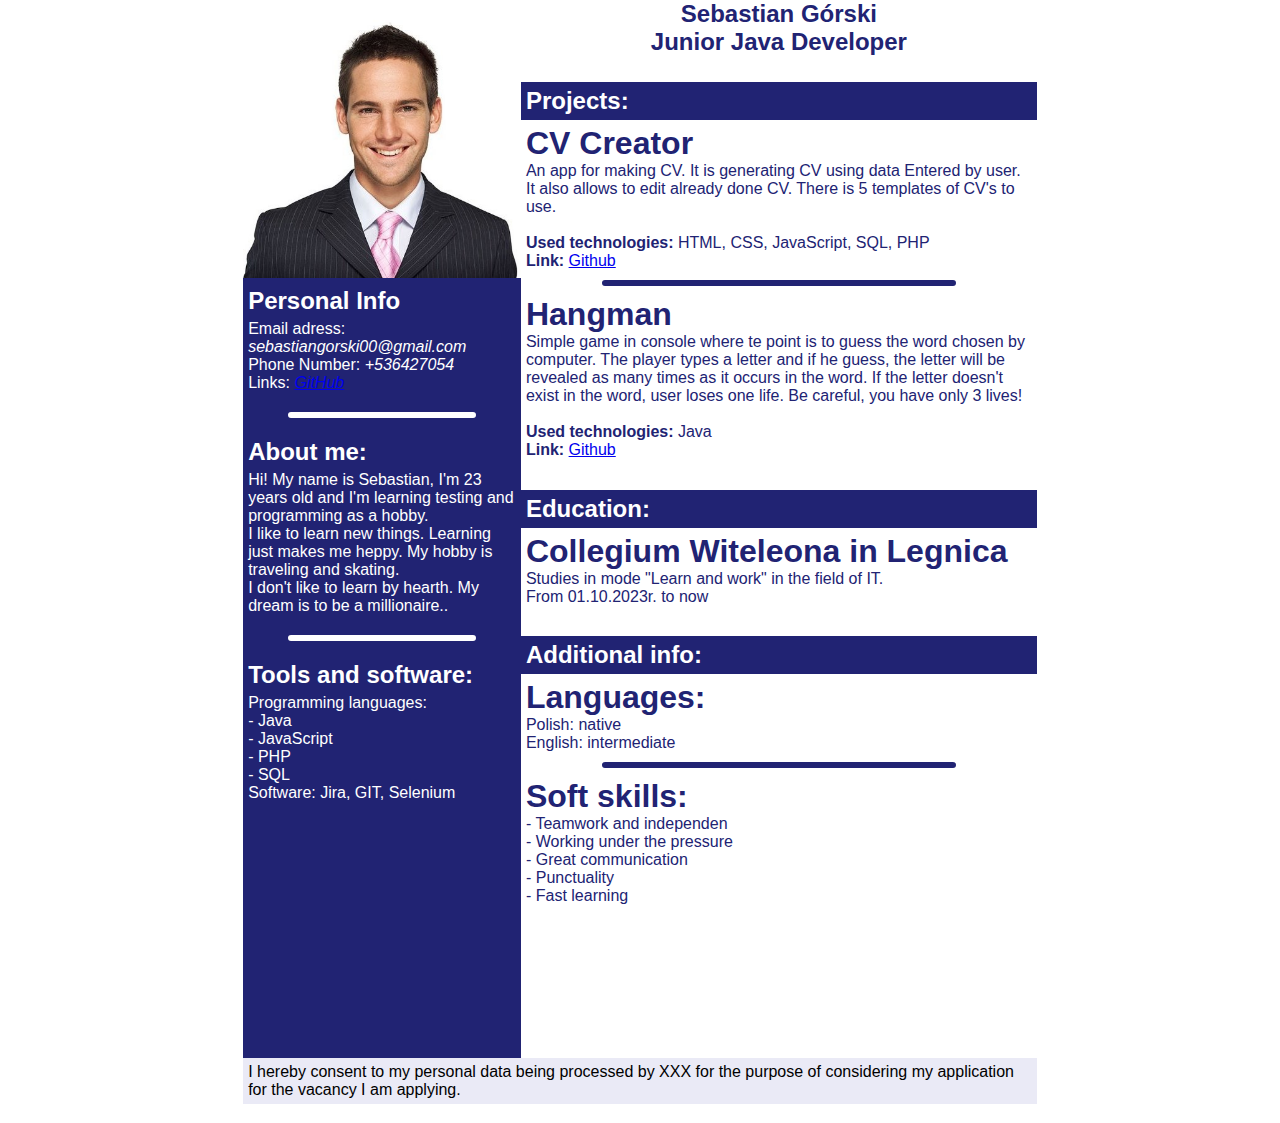
==== Training/HTML/CV/EN/CV.html @ cb6cd30d "Example CV usign HTML and CSS (the data is not real)" ====
<!DOCTYPE html>

<html>
	<head>
		<html lang="pl">
		<meta charset="UTF-8">
		<title>My CV</title>
		<link rel="stylesheet" type="text/css" href="style.css">
		<link href="../favicon.ico" rel="shortcut icon" type="image/x-icon" />
	</head>
	<body>
		<section class="wrapper">
			<section class="left-side">
				<section class="photo">
					<img src="../photo.jpg" alt="My Photo">
				</section>
				<section class="about-me">
					<h2>Personal Info</h2>
						<p>Email adress: <i>sebastiangorski00@gmail.com</i></p>
						<p>Phone Number: <i>+536427054</i></p>
						<p>Links: <i><a href="https://github.com/sgorski00/portfolio">GitHub</a></i></p>
					<hr>
					<h2>About me:</h2>
						<p>Hi! My name is Sebastian, I'm 23 years old and I'm learning testing and programming as a hobby.</p>
						<p>I like to learn new things. Learning just makes me heppy. My hobby is traveling and skating.</p>
						<p>I don't like to learn by hearth. My dream is to be a millionaire..</p>
					<hr>
					<h2>Tools and software:</h2>
						<p>Programming languages:<br>
						- Java<br>
						- JavaScript<br>
						- PHP<br>
						- SQL</p>
						<p>Software:
						Jira, GIT, Selenium</p>
				</section>
			</section>
			<section class="right-side">
				<section class="name">
					<h2>Sebastian Górski<br>
					Junior Java Developer</h2>
				</section>
				<main>
					<h2>Projects:</h2>
					<section class="info">
						<h1>CV Creator</h1>
						An app for making CV. It is generating CV using data Entered by user.
						It also allows to edit already done CV. There is 5 templates of CV's to use.<br><br>
						<b>Used technologies:</b> HTML, CSS, JavaScript, SQL, PHP<br>
						<b>Link:</b> <a href="https://github.com/sgorski00/portfolio">Github</a><br><hr>
						<h1>Hangman</h1>
						Simple game in console where te point is to guess the word chosen by computer.
						The player types a letter and if he guess, the letter will be revealed as many times as it occurs in the word.
						If the letter doesn't exist in the word, user loses one life. 
						Be careful, you have only 3 lives!<br><br>
						<b>Used technologies:</b> Java<br>
						<b>Link:</b> <a href="https://github.com/sgorski00/portfolio">Github</a><br>
					</section>
					<h2>Education:</h2>
					<section class="info">
						<h1>Collegium Witeleona in Legnica</h1>
						Studies in mode "Learn and work" in the field of IT.<br>
						From 01.10.2023r. to now
					</section>
					<h2>Additional info:</h2>
					<section class="info">
						<h1>Languages:</h1>
						Polish: native<br>
						English: intermediate<hr>
						<h1>Soft skills:</h1>
						- Teamwork and independen<br>
						- Working under the pressure<br>
						- Great communication<br>
						- Punctuality<br>
						- Fast learning
					</section>
				</main>
			</section>
			<section class="footer">
				I hereby consent to my personal data being processed by XXX for the purpose of considering my application for the vacancy I am applying.
			</section>
		</section>
	</body>
</html>
---- Training/HTML/CV/EN/style.css ----
* {
	margin: 0;
	padding: 0;
	box-sizing: border-box;
}

html {
    background-color: #fff;
    color: #000;
    margin: 0;
    padding: 0;
	font-family: 'Trebuchet MS', sans-serif;
}

body{
    width: 21cm;
    height: 29.7cm;
	background-color:#fff;
	margin:auto;
	padding:0;
}

.left-side {
	width: 35%;
	height:28cm;
    float: left;
    overflow: hidden;
    background-color: #212373;
	color:#fff;
}
.left-side section:not(.photo) {
	padding:5px;
}

.about-me h2 {
	padding-bottom:5px;
}

.about-me a:visited{
	color:#fff;
}

.right-side {
	width:65%;
	float:left;
	height:28cm;
    overflow:hidden;
	color:#212373;
}

.info{
	padding:5px;
}
	
img{
	width:100%;
	height:auto;
}

.footer {
	padding:5px;
	width:21cm;
    overflow:hidden;
	background-color:#eaeaf6;
}

.name {
	text-align:center;
}

main h2 {
	background-color:#212373;
	color:#fff;
	padding:5px;
}

.right-side hr {
	width:70%;
	border:3px solid #212373;
	border-radius:3px;
	margin-top:10px;
	margin-bottom:10px;
	margin-left:15%;
}

.left-side hr {
	width:70%;
	border:3px solid #fff;
	border-radius:3px;
	margin-top:20px;
	margin-bottom:20px;
	margin-left:15%;
}

.right-side section:not(last-child) {
	margin-bottom:5%;
}
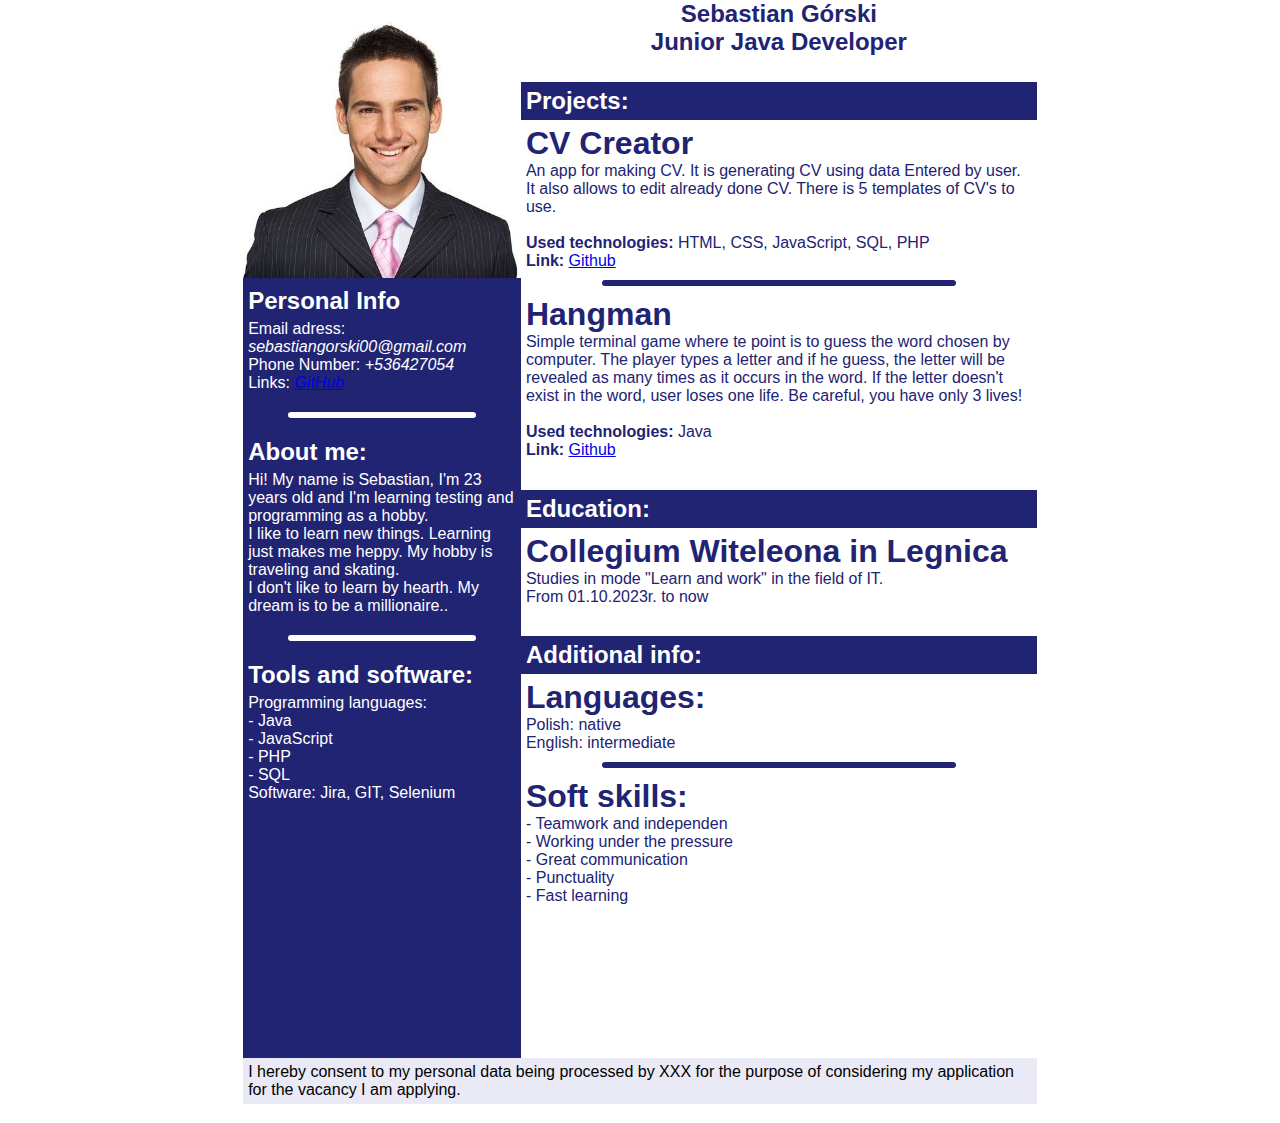
==== commit a4f56234: "First Java project - 'Hangman'" ====
--- a/Training/HTML/CV/EN/CV.html
+++ b/Training/HTML/CV/EN/CV.html
@@ -49,7 +49,7 @@
 						<b>Used technologies:</b> HTML, CSS, JavaScript, SQL, PHP<br>
 						<b>Link:</b> <a href="https://github.com/sgorski00/portfolio">Github</a><br><hr>
 						<h1>Hangman</h1>
-						Simple game in console where te point is to guess the word chosen by computer.
+						Simple terminal game where te point is to guess the word chosen by computer.
 						The player types a letter and if he guess, the letter will be revealed as many times as it occurs in the word.
 						If the letter doesn't exist in the word, user loses one life. 
 						Be careful, you have only 3 lives!<br><br>
